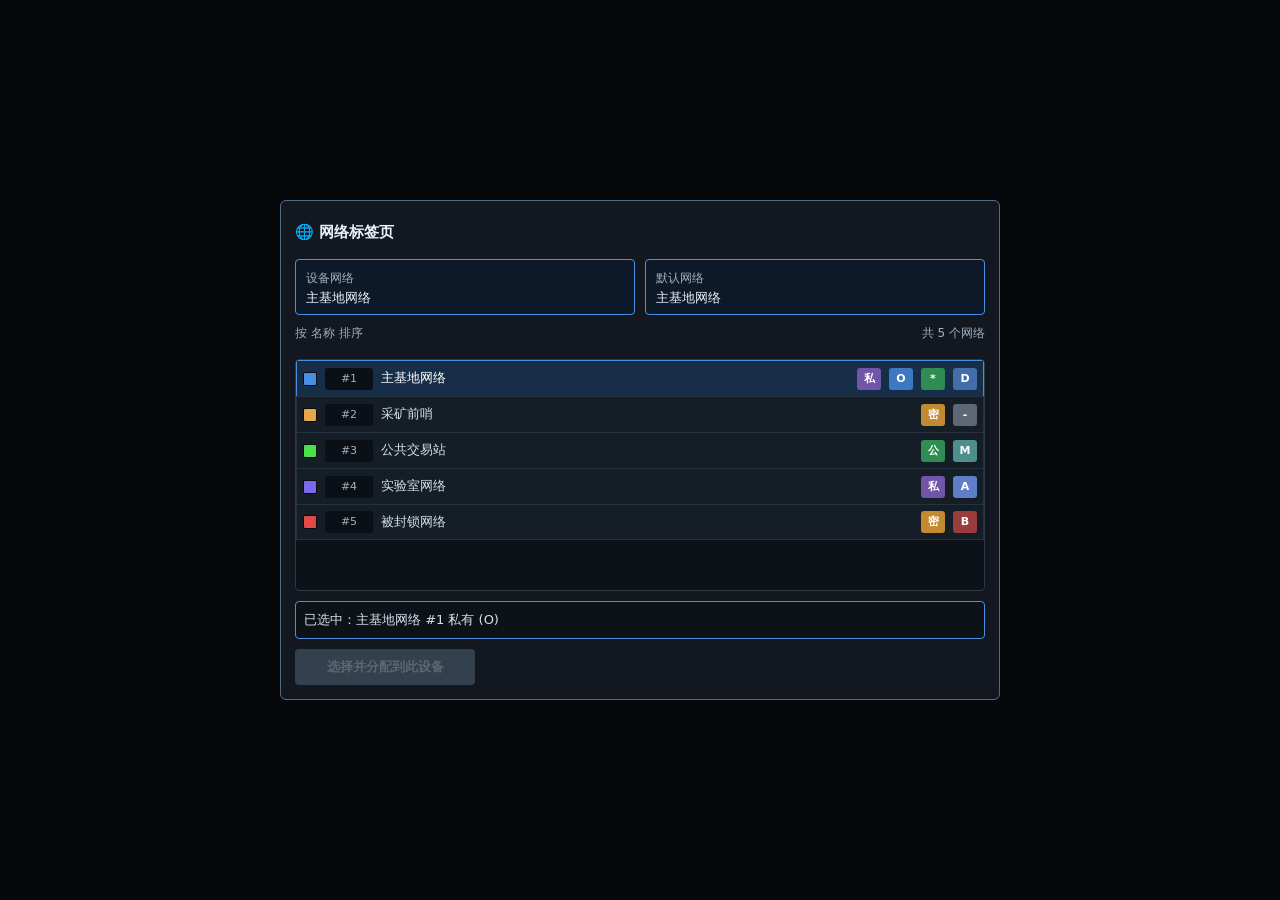
==== docs/html-reference/network-tab.html @ 33a85796 "feat: 网络系统、设备完整实现 + 文档体系 + 发布清理 - 完整实现 SingularityNetworkManager、SingularityGrid、SingularityNetworkR" ====
<!DOCTYPE html>
<html lang="zh-CN">
<head>
<meta charset="UTF-8">
<meta name="viewport" content="width=device-width, initial-scale=1.0">
<title>网络标签页 — Singularity ME</title>
<link rel="stylesheet" href="shared-palette.css">
<style>
  /* ── 页面容器 ── */
  .overlay {
    position: fixed; inset: 0;
    display: flex; align-items: center; justify-content: center;
    background: rgba(5, 7, 11, 0.67); /* BG_OVERLAY */
  }

  .panel {
    width: min(90vw, 720px);
    height: min(90vh, 500px);
    display: flex; flex-direction: column;
    gap: var(--gap-lg);
    padding: var(--pad-xl);
    background: rgba(20, 25, 35, 0.93); /* BG_PANEL */
    border: 1px solid var(--border-panel);
    border-radius: var(--radius-panel);
    overflow: hidden;
  }

  /* ── 标题行 ── */
  .title-row {
    display: flex; align-items: center;
    height: 34px; flex-shrink: 0;
  }
  .title-row h1 {
    flex: 1; min-width: 0;
    color: var(--text-primary);
    font-size: 15px; font-weight: 700;
    white-space: nowrap; overflow: hidden; text-overflow: ellipsis;
  }

  /* ── 摘要区 ── */
  .summary-row {
    display: flex; gap: var(--gap-lg);
    height: 56px; flex-shrink: 0;
  }
  .summary-box {
    flex: 1; min-width: 0;
    padding: var(--gap-lg);
    border: 1px solid;
    border-radius: var(--radius-row);
    display: flex; flex-direction: column; gap: 2px;
  }
  .summary-box .label { color: var(--text-muted); font-size: 12px; }
  .summary-box .value {
    color: var(--text-primary);
    white-space: nowrap; overflow: hidden; text-overflow: ellipsis;
  }

  /* ── 列表头 ── */
  .list-header {
    display: flex; justify-content: space-between;
    height: 24px; flex-shrink: 0;
    color: var(--text-muted); font-size: 12px;
  }

  /* ── 网络列表 ── */
  .network-list {
    flex: 1 1 0; min-height: 72px;
    overflow-y: auto; overflow-x: hidden;
    background: var(--bg-list);
    border: 1px solid var(--border-list);
    border-radius: var(--radius-row);
  }
  .network-list .empty {
    padding: var(--gap-lg);
    color: var(--text-empty);
    text-align: center;
  }

  /* ── 网络行 ── */
  .network-row {
    display: flex; align-items: center;
    height: var(--row-h);
    padding: 0 var(--pad-sm);
    gap: var(--gap-md);
    border: 1px solid var(--border-row);
    cursor: pointer;
    transition: background 0.12s, border-color 0.12s;
  }
  .network-row:not(:last-child) { border-bottom: none; }
  .network-row:hover { filter: brightness(1.1); }
  .network-row .name {
    flex: 1; min-width: 0;
    white-space: nowrap; overflow: hidden; text-overflow: ellipsis;
  }

  /* ── 选中栏 ── */
  .selected-bar {
    display: flex; align-items: center;
    height: 38px; flex-shrink: 0;
    padding: 0 var(--pad-md); gap: var(--gap-md);
    background: var(--bg-list);
    border: 1px solid var(--border-list);
    border-radius: var(--radius-row);
  }
  .selected-bar .text {
    flex: 1; min-width: 0;
    color: var(--text-secondary);
    white-space: nowrap; overflow: hidden; text-overflow: ellipsis;
  }

  /* ── 底部操作区 ── */
  .bottom {
    display: flex; flex-direction: column;
    gap: var(--gap-md); flex-shrink: 0;
  }
  .action-row {
    display: flex; align-items: center;
    gap: var(--gap-sm); flex-wrap: wrap; flex-shrink: 0;
  }
  .action-row input { flex: 1; min-width: 120px; }

  /* ── 按钮尺寸变体 ── */
  .btn-sm  { width: 110px; }
  .btn-md  { width: 180px; }
</style>
</head>
<body>

<div class="overlay">
  <div class="panel">

    <!-- 标题行 -->
    <div class="title-row">
      <h1>🌐 网络标签页</h1>
    </div>

    <!-- 摘要区 -->
    <div class="summary-row">
      <div class="summary-box" id="summaryDevice" style="background:rgba(119,119,119,0.18); border-color:#777;">
        <span class="label">设备网络</span>
        <span class="value">-</span>
      </div>
      <div class="summary-box" id="summaryDefault" style="background:rgba(119,119,119,0.18); border-color:#777;">
        <span class="label">默认网络</span>
        <span class="value">-</span>
      </div>
    </div>

    <!-- 列表头 -->
    <div class="list-header">
      <span>按 名称 排序</span>
      <span id="totalCount">共 0 个网络</span>
    </div>

    <!-- 网络列表 -->
    <div class="network-list" id="networkList">
      <div class="empty">暂无可用网络</div>
    </div>

    <!-- 选中栏 -->
    <div class="selected-bar" id="selectedBar">
      <span class="text">未选中任何网络</span>
    </div>

    <!-- 底部操作区 -->
    <div class="bottom" id="bottomArea">
      <!-- 默认显示选择按钮 -->
      <div class="action-row">
        <button class="btn btn-md" id="selectBtn" disabled>选择并分配到此设备</button>
      </div>
    </div>

  </div>
</div>

<script>
// ============================================================
// 模拟数据 — 对应 PacketNetworkTabData.NetworkEntry
// ============================================================
const MOCK_NETWORKS = [
  { networkID: 0,  name: "默认",     color: 0x777777, security:"PUBLIC",    access:"NONE",    ownerName:"-", isOwner:false },
  { networkID: 1,  name: "主基地网络", color: 0x4A90E2, security:"PRIVATE",   access:"OWNER",   ownerName:"PlayerX", isOwner:true },
  { networkID: 2,  name: "采矿前哨",  color: 0xE2A84A, security:"ENCRYPTED", access:"NONE",    ownerName:"Steve",  isOwner:false },
  { networkID: 3,  name: "公共交易站", color: 0x4AE24A, security:"PUBLIC",    access:"MEMBER",  ownerName:"Alex",   isOwner:false },
  { networkID: 4,  name: "实验室网络", color: 0x7B68EE, security:"PRIVATE",   access:"ADMIN",   ownerName:"Notch",  isOwner:false },
  { networkID: 5,  name: "被封锁网络", color: 0xE24A4A, security:"ENCRYPTED", access:"BLOCKED", ownerName:"Griefer",isOwner:false },
];

const DEVICE_NETWORK_ID = 1;   // 设备当前网络
const DEFAULT_NETWORK_ID = 1;  // 玩家默认网络

let selectedNetworkID = DEVICE_NETWORK_ID;

// ── 安全级别映射 (对应 SecurityLevel) ──
const SECURITY = {
  PUBLIC:    { name:"公开",     short:"公", color:"var(--security-public)" },
  ENCRYPTED: { name:"加密",     short:"密", color:"var(--security-encrypted)" },
  PRIVATE:   { name:"私有",     short:"私", color:"var(--security-private)" },
};

// ── 访问级别映射 (对应 AccessLevel) ──
const ACCESS = {
  OWNER:   { name:"所有者", short:"O", color:"var(--access-owner)" },
  ADMIN:   { name:"管理员", short:"A", color:"var(--access-admin)" },
  MEMBER:  { name:"成员",   short:"M", color:"var(--access-member)" },
  BLOCKED: { name:"已封锁", short:"B", color:"var(--access-blocked)" },
  NONE:    { name:"无",     short:"-", color:"var(--access-none)" },
};

// ── 工具函数 ──
function entryColor(entry) {
  return entry.networkID === 0 ? 'var(--color-unassigned)' : '#' + (entry.color & 0xFFFFFF).toString(16).padStart(6,'0');
}
function darken(hex, factor) {
  const r = Math.floor(parseInt(hex.slice(1,3),16) * factor);
  const g = Math.floor(parseInt(hex.slice(3,5),16) * factor);
  const b = Math.floor(parseInt(hex.slice(5,7),16) * factor);
  return '#' + [r,g,b].map(v => Math.max(0,Math.min(255,v)).toString(16).padStart(2,'0')).join('');
}
function securityInfo(entry) { return SECURITY[entry.security] || SECURITY.PUBLIC; }
function accessInfo(entry)   { return ACCESS[entry.access] || ACCESS.NONE; }
function isBlocked(entry)    { return entry.access === 'BLOCKED'; }
function canAccess(entry) {
  if (entry.access === 'BLOCKED') return false;
  if (entry.access !== 'NONE') return true;
  return entry.security === 'PUBLIC';
}
function isEncryptedJoinRequired(entry) {
  return entry.networkID !== 0 && entry.security === 'ENCRYPTED' && entry.access === 'NONE';
}

// ── 渲染 ──
function entryById(id) { return MOCK_NETWORKS.find(e => e.networkID === id); }
function selectedEntry() { return entryById(selectedNetworkID); }

function render() {
  renderSummary();
  renderList();
  renderSelectedBar();
  renderBottom();
}

// 摘要区
function renderSummary() {
  const dev = entryById(DEVICE_NETWORK_ID);
  const def = entryById(DEFAULT_NETWORK_ID);
  setSummaryBox('summaryDevice', '设备网络',
    dev ? (dev.networkID === 0 ? '默认' : dev.name) : '-',
    dev ? entryColor(dev) : 'var(--color-unassigned)');
  setSummaryBox('summaryDefault', '默认网络',
    def ? (def.networkID === 0 ? '默认' : def.name) : '-',
    def ? entryColor(def) : 'var(--color-unassigned)');
}

function setSummaryBox(id, label, value, color) {
  const box = document.getElementById(id);
  box.querySelector('.label').textContent = label;
  box.querySelector('.value').textContent = value;
  box.style.backgroundColor = darken(color, 0.18);
  box.style.borderColor = color;
}

// 列表
function renderList() {
  const list = document.getElementById('networkList');
  list.innerHTML = '';
  const visible = MOCK_NETWORKS.filter(e => e.networkID !== 0);
  document.getElementById('totalCount').textContent = `共 ${visible.length} 个网络`;

  if (visible.length === 0) {
    list.innerHTML = '<div class="empty">暂无可用网络</div>';
    return;
  }

  visible.forEach(entry => {
    const row = document.createElement('div');
    row.className = 'network-row';
    const selected = entry.networkID === selectedNetworkID;
    const color = entryColor(entry);
    const isCurrent = entry.networkID === DEVICE_NETWORK_ID;
    const isDefault = entry.networkID === DEFAULT_NETWORK_ID;

    row.style.backgroundColor = selected ? darken(color, 0.32) : 'var(--bg-row)';
    row.style.borderColor = selected ? color : 'var(--border-row)';

    row.addEventListener('click', () => {
      selectedNetworkID = entry.networkID;
      render();
    });

    // 色块
    const swatch = document.createElement('span');
    swatch.className = 'swatch';
    swatch.style.backgroundColor = color;
    row.appendChild(swatch);

    // ID 胶囊
    const pill = document.createElement('span');
    pill.className = 'id-pill';
    pill.textContent = '#' + entry.networkID;
    row.appendChild(pill);

    // 名称
    const name = document.createElement('span');
    name.className = 'name';
    name.textContent = entry.name;
    name.style.color = selected ? '#FFF' : 'var(--text-secondary)';
    row.appendChild(name);

    // 安全级别徽章
    const sec = securityInfo(entry);
    const secBadge = document.createElement('span');
    secBadge.className = 'badge';
    secBadge.textContent = sec.short;
    secBadge.style.backgroundColor = sec.color;
    row.appendChild(secBadge);

    // 访问级别徽章
    const acc = accessInfo(entry);
    const accBadge = document.createElement('span');
    accBadge.className = 'badge';
    accBadge.textContent = acc.short;
    accBadge.style.backgroundColor = acc.color;
    row.appendChild(accBadge);

    // 当前网络标记 *
    if (isCurrent) {
      const star = document.createElement('span');
      star.className = 'badge';
      star.textContent = '*';
      star.style.backgroundColor = 'var(--badge-current)';
      row.appendChild(star);
    }

    // 默认网络标记 D
    if (isDefault) {
      const d = document.createElement('span');
      d.className = 'badge';
      d.textContent = 'D';
      d.style.backgroundColor = 'var(--badge-default)';
      row.appendChild(d);
    }

    list.appendChild(row);
  });
}

// 选中栏
function renderSelectedBar() {
  const bar = document.getElementById('selectedBar');
  const sel = selectedEntry();
  const color = sel ? entryColor(sel) : 'var(--border-list)';
  bar.style.borderColor = color;
  bar.querySelector('.text').textContent = sel
    ? `已选中：${sel.name}  #${sel.networkID}  ${securityInfo(sel).name}  (${accessInfo(sel).short})`
    : '未选中任何网络';
}

// 底部操作区
let passwordMode = false;

function renderBottom() {
  const bottom = document.getElementById('bottomArea');
  const sel = selectedEntry();
  const canAssign = sel && sel.networkID !== DEVICE_NETWORK_ID
    && !isBlocked(sel)
    && (sel.networkID === 0 || canAccess(sel) || isEncryptedJoinRequired(sel));

  if (passwordMode) {
    bottom.innerHTML = `
      <div class="action-row">
        <input type="password" id="passwordInput" placeholder="输入密码..." maxlength="64" autofocus>
        <button class="btn btn-sm" id="joinBtn">加入</button>
        <button class="btn btn-sm btn-danger" id="cancelBtn">取消</button>
      </div>
    `;
    document.getElementById('cancelBtn').addEventListener('click', () => {
      passwordMode = false;
      renderBottom();
    });
    document.getElementById('joinBtn').addEventListener('click', () => {
      const pw = document.getElementById('passwordInput').value;
      if (!pw) return;
      alert(`[模拟] 加入加密网络 #${sel.networkID}\n密码 SHA-256 后发送`);
      passwordMode = false;
      renderBottom();
    });
    document.getElementById('passwordInput').addEventListener('keydown', e => {
      if (e.key === 'Enter') document.getElementById('joinBtn').click();
    });
  } else {
    bottom.innerHTML = `
      <div class="action-row">
        <button class="btn btn-md" id="selectBtn">选择并分配到此设备</button>
      </div>
    `;
    const selectBtn = document.getElementById('selectBtn');
    selectBtn.disabled = !canAssign;
    selectBtn.addEventListener('click', () => {
      if (!sel) return;
      if (isEncryptedJoinRequired(sel)) {
        passwordMode = true;
        renderBottom();
        setTimeout(() => document.getElementById('passwordInput')?.focus(), 50);
        return;
      }
      alert(`[模拟] 将设备网络设置为 #${sel.networkID} "${sel.name}"`);
    });
  }
}

// ── 初始化 ──
render();
</script>

</body>
</html>
---- docs/html-reference/shared-palette.css ----
/* ============================================================
   Singularity ME — 共享调色板 (提取自 QzNetworkUiKit.Palette)
   与 Java 源码中 Palette 常量一一对应
   ============================================================ */

:root {
  /* ── 背景色 ── */
  --bg-panel:         #141923;  /* 0xEE141923 → 不透明度 EE */
  --bg-list:          #0D1219;  /* 0xFF0D1219 */
  --bg-row:           #151D27;  /* 0xFF151D27 */
  --bg-input:         #0D1117;  /* 0xFF0D1117 */
  --bg-overlay:       #05070B;  /* 0xAA05070B → 不透明度 AA */
  --bg-id-pill:       #0B1016;  /* 0xFF0B1016 */

  /* ── 边框色 ── */
  --border-panel:      #536B7F;  /* 0xFF536B7F */
  --border-list:       #2C3846;  /* 0xFF2C3846 */
  --border-row:        #263240;  /* 0xFF263240 */
  --border-input:      #354451;  /* 0xFF354451 */
  --border-input-focus:#6AA1D2;  /* 0xFF6AA1D2 */
  --border-swatch:     #0A0D10;  /* 0xFF0A0D10 */

  /* ── 文字色 ── */
  --text-primary:      #EAF2F8;  /* 0xFFEAF2F8 */
  --text-secondary:    #D7E0EA;  /* 0xFFD7E0EA */
  --text-muted:        #9FB0BF;  /* 0xFF9FB0BF */
  --text-empty:        #8996A3;  /* 0xFF8996A3 */
  --text-label:        #AFC0CC;  /* 0xFFAFC0CC */
  --text-badge:        #FFFFFF;  /* 0xFFFFFFFF */
  --text-input:        #EAF2F8;  /* 0xFFEAF2F8 */
  --text-placeholder:  #748392;  /* 0xFF748392 */
  --text-disabled:     #5C6770;  /* 0xFF5C6770 */

  /* ── 按钮色 ── */
  --btn-normal:       #2F6F95;  /* 0xFF2F6F95 */
  --btn-active:       #255878;  /* 0xFF255878 */
  --btn-disabled:     #33414E;  /* 0xFF33414E */
  --btn-focus-border: #9ED0FF;  /* 0xFF9ED0FF */
  --btn-danger:       #8C3D3D;  /* 0xFF8C3D3D */
  --btn-danger-active:#6F3030;  /* 0xFF6F3030 */

  /* ── 安全级别色 ── */
  --security-public:   #2F8C52;  /* 0xFF2F8C52 */
  --security-encrypted:#C48A32;  /* 0xFFC48A32 */
  --security-private:  #7055A8;  /* 0xFF7055A8 */

  /* ── 访问级别色 ── */
  --access-owner:     #3D78C2;  /* 0xFF3D78C2 */
  --access-admin:     #5E7FC7;  /* 0xFF5E7FC7 */
  --access-member:    #4D8F8A;  /* 0xFF4D8F8A */
  --access-blocked:   #9A3C3C;  /* 0xFF9A3C3C */
  --access-none:      #5D6875;  /* 0xFF5D6875 */

  /* ── 标记色 ── */
  --badge-current:    #2F8C52;  /* * 当前网络 */
  --badge-default:    #446EAA;  /* D 默认网络 */
  --badge-inactive:   #5D6875;
  --color-unassigned: #777777;  /* 未分配 */

  /* ── 尺寸 ── */
  --row-h:              36px;
  --badge-h:            22px;
  --badge-min-w:        24px;
  --badge-padding-h:    5px;
  --radius-panel:       6px;
  --radius-row:         4px;
  --radius-badge:       3px;
  --radius-swatch:      2px;
  --id-pill-w:          48px;
  --id-pill-h:          22px;

  /* ── 间距 ── */
  --gap-sm:  6px;
  --gap-md:  8px;
  --gap-lg:  10px;
  --pad-sm:  6px;
  --pad-md:  8px;
  --pad-lg:  12px;
  --pad-xl:  14px;
}

/* ── 全局 Reset ── */
*, *::before, *::after {
  margin: 0;
  padding: 0;
  box-sizing: border-box;
}

body {
  background: #0A0D10;
  color: var(--text-primary);
  font-family: 'Segoe UI', system-ui, -apple-system, sans-serif;
  font-size: 13px;
  line-height: 1.4;
  min-height: 100vh;
  display: flex;
  align-items: center;
  justify-content: center;
}

/* ── 通用组件 ── */

/* 色块 (colorSwatch) */
.swatch {
  width: 14px;
  height: 14px;
  flex-shrink: 0;
  border: 1px solid var(--border-swatch);
  border-radius: var(--radius-swatch);
  cursor: pointer;
  transition: transform 0.15s;
}
.swatch:hover { transform: scale(1.25); }
.swatch.selected { width: 18px; height: 18px; }

/* 徽章 (badge) */
.badge {
  display: inline-flex;
  align-items: center;
  justify-content: center;
  min-width: var(--badge-min-w);
  height: var(--badge-h);
  padding: 0 var(--badge-padding-h);
  border-radius: var(--radius-badge);
  color: var(--text-badge);
  font-size: 11px;
  font-weight: 600;
  flex-shrink: 0;
  white-space: nowrap;
}

/* ID 胶囊 (idPill) */
.id-pill {
  width: var(--id-pill-w);
  height: var(--id-pill-h);
  display: inline-flex;
  align-items: center;
  justify-content: center;
  background: var(--bg-id-pill);
  border-radius: var(--radius-badge);
  color: var(--text-muted);
  font-size: 11px;
  flex-shrink: 0;
}

/* 滚动条美化 */
::-webkit-scrollbar { width: 6px; }
::-webkit-scrollbar-track { background: transparent; }
::-webkit-scrollbar-thumb {
  background: #2C3846;
  border-radius: 3px;
}
::-webkit-scrollbar-thumb:hover { background: #3D4E60; }

/* 输入框 */
input[type="text"], input[type="password"] {
  background: var(--bg-input);
  border: 1px solid var(--border-input);
  border-radius: var(--radius-row);
  color: var(--text-input);
  padding: 0 var(--pad-md);
  height: var(--row-h);
  font-size: 13px;
  outline: none;
  width: 100%;
}
input::placeholder { color: var(--text-placeholder); }
input:focus { border-color: var(--border-input-focus); }

/* 按钮 */
button, .btn {
  display: inline-flex;
  align-items: center;
  justify-content: center;
  height: var(--row-h);
  padding: 0 14px;
  background: var(--btn-normal);
  color: var(--text-badge);
  border: 1px solid transparent;
  border-radius: var(--radius-row);
  font-size: 13px;
  font-weight: 600;
  cursor: pointer;
  white-space: nowrap;
  transition: background 0.15s, border-color 0.15s;
  flex-shrink: 0;
}
button:hover, .btn:hover { background: var(--btn-active); }
button:disabled, .btn:disabled {
  background: var(--btn-disabled);
  color: var(--text-disabled);
  cursor: not-allowed;
}
button:focus-visible, .btn:focus-visible {
  border-color: var(--btn-focus-border);
  outline: none;
}
.btn-danger {
  background: var(--btn-danger);
}
.btn-danger:hover { background: var(--btn-danger-active); }

/* readOnly 字段 */
.readonly-field {
  flex: 1;
  height: var(--row-h);
  display: flex;
  align-items: center;
  padding: 0 var(--pad-md);
  background: var(--bg-input);
  border: 1px solid var(--border-input);
  border-radius: var(--radius-row);
  color: var(--text-muted);
  min-width: 0;
}
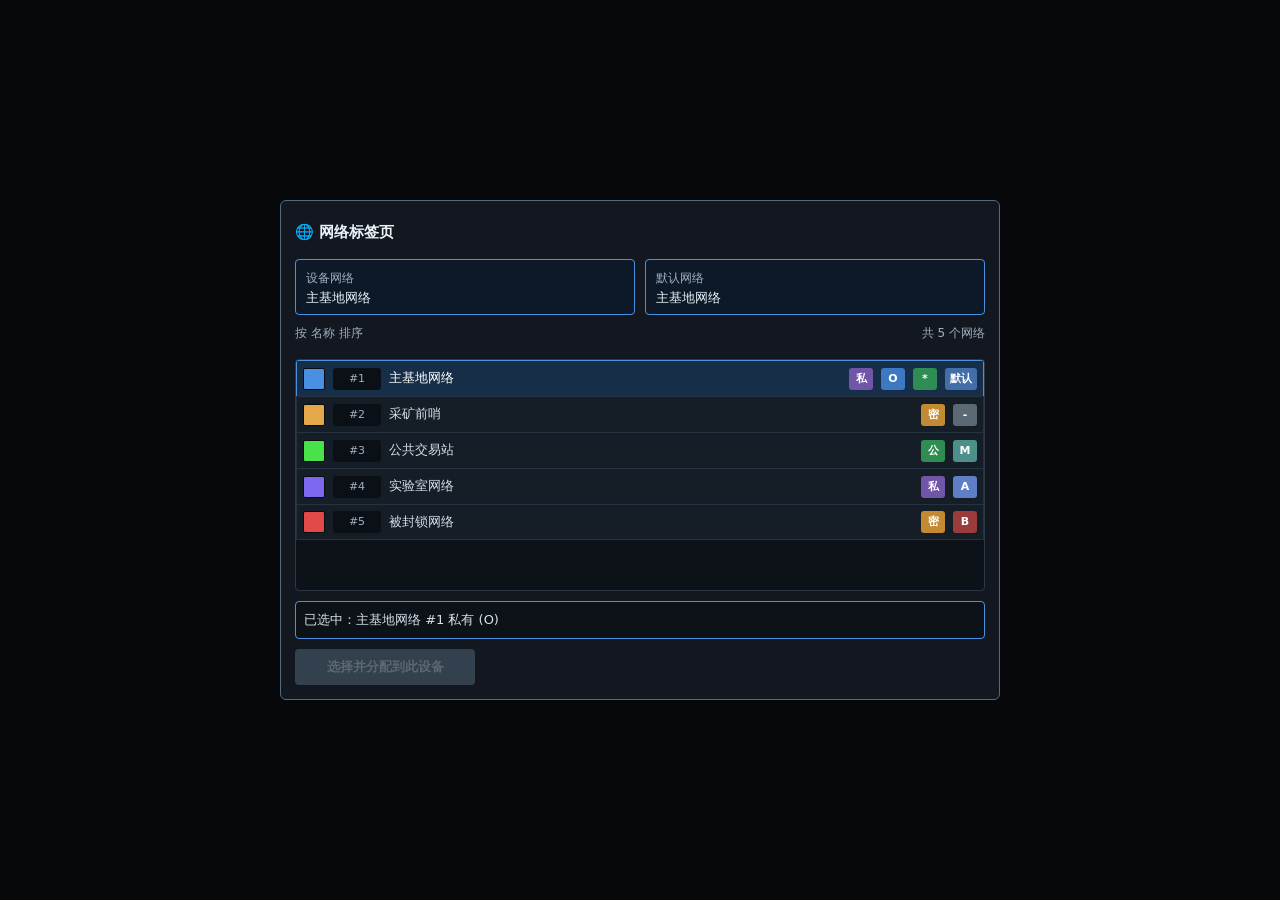
==== commit b1a97b3b: "[Style]: 优化网络终端界面密度与交互状态 ## 修改范围 - 优化网络终端主页、选择、成员、设置、创建页面的视觉密度与交互状态。 - 同步 HTML 参考页与共享调色板，保持浏览器参考和 MU" ====
--- a/docs/html-reference/network-tab.html
+++ b/docs/html-reference/network-tab.html
@@ -332,11 +332,11 @@
       row.appendChild(star);
     }
 
-    // 默认网络标记 D
+    // 默认网络标记
     if (isDefault) {
       const d = document.createElement('span');
       d.className = 'badge';
-      d.textContent = 'D';
+      d.textContent = '默认';
       d.style.backgroundColor = 'var(--badge-default)';
       row.appendChild(d);
     }
--- a/docs/html-reference/shared-palette.css
+++ b/docs/html-reference/shared-palette.css
@@ -1,5 +1,5 @@
 /* ============================================================
-   Singularity ME — 共享调色板 (提取自 QzNetworkUiKit.Palette)
+   Singularity ME — 共享调色板 (提取自 NetworkUiKit.Palette)
    与 Java 源码中 Palette 常量一一对应
    ============================================================ */
 
@@ -102,16 +102,30 @@
 
 /* 色块 (colorSwatch) */
 .swatch {
-  width: 14px;
-  height: 14px;
+  width: 22px;
+  height: 22px;
   flex-shrink: 0;
   border: 1px solid var(--border-swatch);
   border-radius: var(--radius-swatch);
   cursor: pointer;
   transition: transform 0.15s;
 }
-.swatch:hover { transform: scale(1.25); }
-.swatch.selected { width: 18px; height: 18px; }
+.swatch:hover { transform: scale(1.08); }
+.swatch.selected {
+  width: 26px;
+  height: 26px;
+  outline: 2px solid var(--text-primary);
+  box-shadow: 0 0 0 3px rgba(74, 144, 226, 0.25);
+}
+
+/* 状态圆点 (statusDotWidget) */
+.status-dot {
+  width: 10px;
+  height: 10px;
+  flex-shrink: 0;
+  border-radius: 50%;
+  border: 1px solid rgba(255, 255, 255, 0.25);
+}
 
 /* 徽章 (badge) */
 .badge {
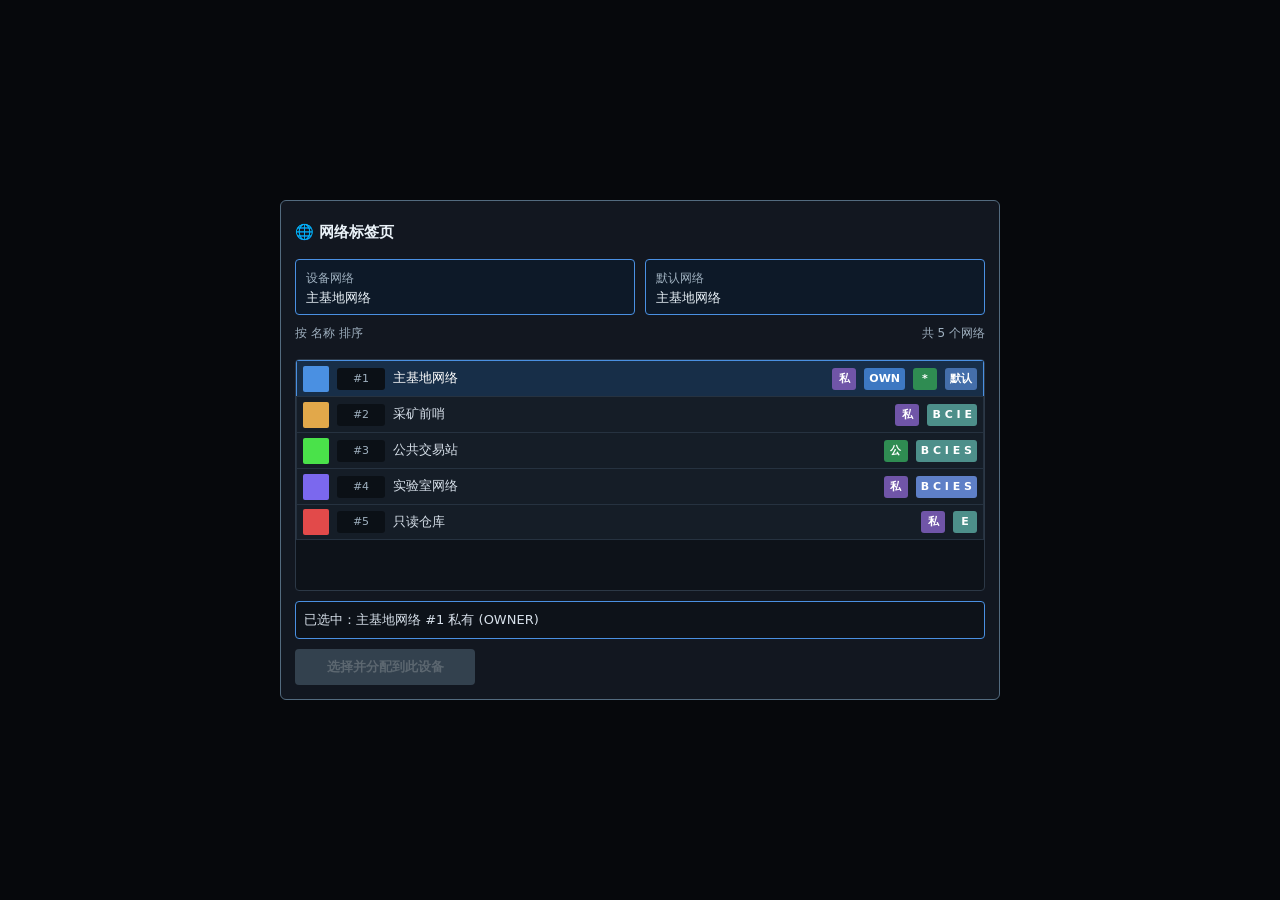
==== commit 94e37beb: "[Docs]: 清理 PR 文档与过时说明 ## 修改范围 - 同步网络模型文档到 NetworkKey(ownerPlayerID, networkID) 与 networkID=0 未分配哨兵语义" ====
--- a/docs/html-reference/network-tab.html
+++ b/docs/html-reference/network-tab.html
@@ -178,12 +178,12 @@
 // 模拟数据 — 对应 PacketNetworkTabData.NetworkEntry
 // ============================================================
 const MOCK_NETWORKS = [
-  { networkID: 0,  name: "默认",     color: 0x777777, security:"PUBLIC",    access:"NONE",    ownerName:"-", isOwner:false },
-  { networkID: 1,  name: "主基地网络", color: 0x4A90E2, security:"PRIVATE",   access:"OWNER",   ownerName:"PlayerX", isOwner:true },
-  { networkID: 2,  name: "采矿前哨",  color: 0xE2A84A, security:"ENCRYPTED", access:"NONE",    ownerName:"Steve",  isOwner:false },
-  { networkID: 3,  name: "公共交易站", color: 0x4AE24A, security:"PUBLIC",    access:"MEMBER",  ownerName:"Alex",   isOwner:false },
-  { networkID: 4,  name: "实验室网络", color: 0x7B68EE, security:"PRIVATE",   access:"ADMIN",   ownerName:"Notch",  isOwner:false },
-  { networkID: 5,  name: "被封锁网络", color: 0xE24A4A, security:"ENCRYPTED", access:"BLOCKED", ownerName:"Griefer",isOwner:false },
+  { networkID: 0,  name: "未分配",   color: 0x777777, security:"PUBLIC",  access:"NONE",     permissions:"-",         canBuild:true,  ownerName:"-",       isOwner:false },
+  { networkID: 1,  name: "主基地网络", color: 0x4A90E2, security:"PRIVATE", access:"OWNER",    permissions:"OWNER",     canBuild:true,  ownerName:"PlayerX", isOwner:true },
+  { networkID: 2,  name: "采矿前哨",  color: 0xE2A84A, security:"PRIVATE", access:"MEMBER",   permissions:"B C I E",   canBuild:true,  ownerName:"Steve",   isOwner:false },
+  { networkID: 3,  name: "公共交易站", color: 0x4AE24A, security:"PUBLIC",  access:"MEMBER",   permissions:"B C I E S", canBuild:true,  ownerName:"Alex",    isOwner:false },
+  { networkID: 4,  name: "实验室网络", color: 0x7B68EE, security:"PRIVATE", access:"SECURITY", permissions:"B C I E S", canBuild:true,  ownerName:"Notch",   isOwner:false },
+  { networkID: 5,  name: "只读仓库",   color: 0xE24A4A, security:"PRIVATE", access:"MEMBER",   permissions:"E",         canBuild:false, ownerName:"Builder", isOwner:false },
 ];
 
 const DEVICE_NETWORK_ID = 1;   // 设备当前网络
@@ -194,17 +194,15 @@
 // ── 安全级别映射 (对应 SecurityLevel) ──
 const SECURITY = {
   PUBLIC:    { name:"公开",     short:"公", color:"var(--security-public)" },
-  ENCRYPTED: { name:"加密",     short:"密", color:"var(--security-encrypted)" },
   PRIVATE:   { name:"私有",     short:"私", color:"var(--security-private)" },
 };
 
-// ── 访问级别映射 (对应 AccessLevel) ──
+// ── 权限摘要映射 (B/C/I/E/S 来自 AE2 SecurityPermissions) ──
 const ACCESS = {
-  OWNER:   { name:"所有者", short:"O", color:"var(--access-owner)" },
-  ADMIN:   { name:"管理员", short:"A", color:"var(--access-admin)" },
-  MEMBER:  { name:"成员",   short:"M", color:"var(--access-member)" },
-  BLOCKED: { name:"已封锁", short:"B", color:"var(--access-blocked)" },
-  NONE:    { name:"无",     short:"-", color:"var(--access-none)" },
+  OWNER:    { name:"拥有者", short:"OWN", color:"var(--access-owner)" },
+  SECURITY: { name:"安全",   short:"S",   color:"var(--access-admin)" },
+  MEMBER:   { name:"成员",   short:"B/C", color:"var(--access-member)" },
+  NONE:     { name:"无权限", short:"-",   color:"var(--access-none)" },
 };
 
 // ── 工具函数 ──
@@ -219,14 +217,9 @@
 }
 function securityInfo(entry) { return SECURITY[entry.security] || SECURITY.PUBLIC; }
 function accessInfo(entry)   { return ACCESS[entry.access] || ACCESS.NONE; }
-function isBlocked(entry)    { return entry.access === 'BLOCKED'; }
 function canAccess(entry) {
-  if (entry.access === 'BLOCKED') return false;
   if (entry.access !== 'NONE') return true;
   return entry.security === 'PUBLIC';
-}
-function isEncryptedJoinRequired(entry) {
-  return entry.networkID !== 0 && entry.security === 'ENCRYPTED' && entry.access === 'NONE';
 }
 
 // ── 渲染 ──
@@ -319,7 +312,7 @@
     const acc = accessInfo(entry);
     const accBadge = document.createElement('span');
     accBadge.className = 'badge';
-    accBadge.textContent = acc.short;
+    accBadge.textContent = entry.isOwner ? acc.short : entry.permissions;
     accBadge.style.backgroundColor = acc.color;
     row.appendChild(accBadge);
 
@@ -352,61 +345,29 @@
   const color = sel ? entryColor(sel) : 'var(--border-list)';
   bar.style.borderColor = color;
   bar.querySelector('.text').textContent = sel
-    ? `已选中：${sel.name}  #${sel.networkID}  ${securityInfo(sel).name}  (${accessInfo(sel).short})`
+    ? `已选中：${sel.name}  #${sel.networkID}  ${securityInfo(sel).name}  (${sel.permissions})`
     : '未选中任何网络';
 }
 
 // 底部操作区
-let passwordMode = false;
-
 function renderBottom() {
   const bottom = document.getElementById('bottomArea');
   const sel = selectedEntry();
   const canAssign = sel && sel.networkID !== DEVICE_NETWORK_ID
-    && !isBlocked(sel)
-    && (sel.networkID === 0 || canAccess(sel) || isEncryptedJoinRequired(sel));
-
-  if (passwordMode) {
-    bottom.innerHTML = `
-      <div class="action-row">
-        <input type="password" id="passwordInput" placeholder="输入密码..." maxlength="64" autofocus>
-        <button class="btn btn-sm" id="joinBtn">加入</button>
-        <button class="btn btn-sm btn-danger" id="cancelBtn">取消</button>
-      </div>
-    `;
-    document.getElementById('cancelBtn').addEventListener('click', () => {
-      passwordMode = false;
-      renderBottom();
-    });
-    document.getElementById('joinBtn').addEventListener('click', () => {
-      const pw = document.getElementById('passwordInput').value;
-      if (!pw) return;
-      alert(`[模拟] 加入加密网络 #${sel.networkID}\n密码 SHA-256 后发送`);
-      passwordMode = false;
-      renderBottom();
-    });
-    document.getElementById('passwordInput').addEventListener('keydown', e => {
-      if (e.key === 'Enter') document.getElementById('joinBtn').click();
-    });
-  } else {
-    bottom.innerHTML = `
-      <div class="action-row">
-        <button class="btn btn-md" id="selectBtn">选择并分配到此设备</button>
-      </div>
-    `;
-    const selectBtn = document.getElementById('selectBtn');
-    selectBtn.disabled = !canAssign;
-    selectBtn.addEventListener('click', () => {
-      if (!sel) return;
-      if (isEncryptedJoinRequired(sel)) {
-        passwordMode = true;
-        renderBottom();
-        setTimeout(() => document.getElementById('passwordInput')?.focus(), 50);
-        return;
-      }
-      alert(`[模拟] 将设备网络设置为 #${sel.networkID} "${sel.name}"`);
-    });
-  }
+    && canAccess(sel)
+    && sel.canBuild;
+
+  bottom.innerHTML = `
+    <div class="action-row">
+      <button class="btn btn-md" id="selectBtn">选择并分配到此设备</button>
+    </div>
+  `;
+  const selectBtn = document.getElementById('selectBtn');
+  selectBtn.disabled = !canAssign;
+  selectBtn.addEventListener('click', () => {
+    if (!sel || !canAssign) return;
+    alert(`[模拟] 将设备网络设置为 #${sel.networkID} "${sel.name}"`);
+  });
 }
 
 // ── 初始化 ──
--- a/docs/html-reference/shared-palette.css
+++ b/docs/html-reference/shared-palette.css
@@ -41,14 +41,12 @@
 
   /* ── 安全级别色 ── */
   --security-public:   #2F8C52;  /* 0xFF2F8C52 */
-  --security-encrypted:#C48A32;  /* 0xFFC48A32 */
   --security-private:  #7055A8;  /* 0xFF7055A8 */
 
   /* ── 访问级别色 ── */
   --access-owner:     #3D78C2;  /* 0xFF3D78C2 */
   --access-admin:     #5E7FC7;  /* 0xFF5E7FC7 */
   --access-member:    #4D8F8A;  /* 0xFF4D8F8A */
-  --access-blocked:   #9A3C3C;  /* 0xFF9A3C3C */
   --access-none:      #5D6875;  /* 0xFF5D6875 */
 
   /* ── 标记色 ── */
@@ -102,20 +100,26 @@
 
 /* 色块 (colorSwatch) */
 .swatch {
+  width: 26px;
+  height: 26px;
+  display: inline-flex;
+  align-items: center;
+  justify-content: center;
+  flex-shrink: 0;
+  border-radius: var(--radius-swatch);
+  cursor: pointer;
+  transition: background 0.15s, box-shadow 0.15s;
+}
+.swatch:hover { background: rgba(234, 242, 248, 0.08); }
+.swatch.selected {
+  background: rgba(234, 242, 248, 0.16);
+  box-shadow: 0 0 0 1px rgba(234, 242, 248, 0.82);
+}
+.swatch-core {
   width: 22px;
   height: 22px;
-  flex-shrink: 0;
   border: 1px solid var(--border-swatch);
   border-radius: var(--radius-swatch);
-  cursor: pointer;
-  transition: transform 0.15s;
-}
-.swatch:hover { transform: scale(1.08); }
-.swatch.selected {
-  width: 26px;
-  height: 26px;
-  outline: 2px solid var(--text-primary);
-  box-shadow: 0 0 0 3px rgba(74, 144, 226, 0.25);
 }
 
 /* 状态圆点 (statusDotWidget) */
@@ -167,7 +171,7 @@
 ::-webkit-scrollbar-thumb:hover { background: #3D4E60; }
 
 /* 输入框 */
-input[type="text"], input[type="password"] {
+input[type="text"] {
   background: var(--bg-input);
   border: 1px solid var(--border-input);
   border-radius: var(--radius-row);
